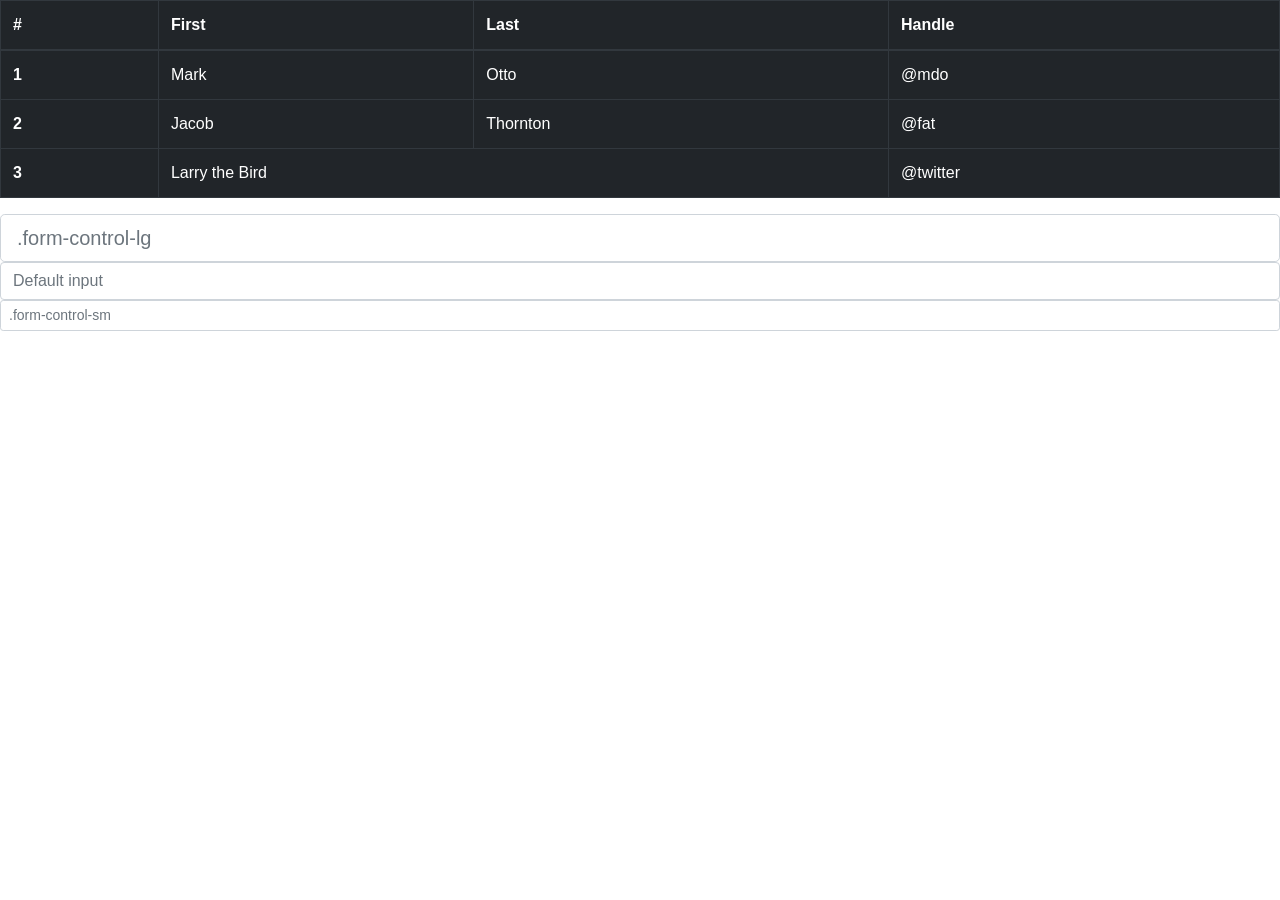
==== index.html @ 8fba19ec "primeiro commit" ====
<!DOCTYPE html>
<html lang="en">
<head>
    <meta charset="UTF-8">
    <meta name="viewport" content="width=device-width, initial-scale=1.0">
    
    <!-- Link para o CSS do Bootstrap -->
    <link rel="stylesheet" href="https://cdn.jsdelivr.net/npm/bootstrap@4.1.3/dist/css/bootstrap.min.css" integrity="sha384-MCw98/SFnGE8fJT3GXwEOngsV7Zt27NXFoaoApmYm81iuXoPkFOJwJ8ERdknLPMO" crossorigin="anonymous">

    <title>Document</title>
</head>
<body>
    <!-- Tabelas com estilos do Bootstrap -->
    <table class="table table-bordered table-dark">
        <thead>
          <tr>
            <th scope="col">#</th>
            <th scope="col">First</th>
            <th scope="col">Last</th>
            <th scope="col">Handle</th>
          </tr>
        </thead>
        <tbody>
          <tr>
            <th scope="row">1</th>
            <td>Mark</td>
            <td>Otto</td>
            <td>@mdo</td>
          </tr>
          <tr>
            <th scope="row">2</th>
            <td>Jacob</td>
            <td>Thornton</td>
            <td>@fat</td>
          </tr>
          <tr>
            <th scope="row">3</th>
            <td colspan="2">Larry the Bird</td>
            <td>@twitter</td>
          </tr>
        </tbody>
      </table>

      <input class="form-control form-control-lg" type="text" placeholder=".form-control-lg">
<input class="form-control" type="text" placeholder="Default input">
<input class="form-control form-control-sm" type="text" placeholder=".form-control-sm">
</body>
</html>
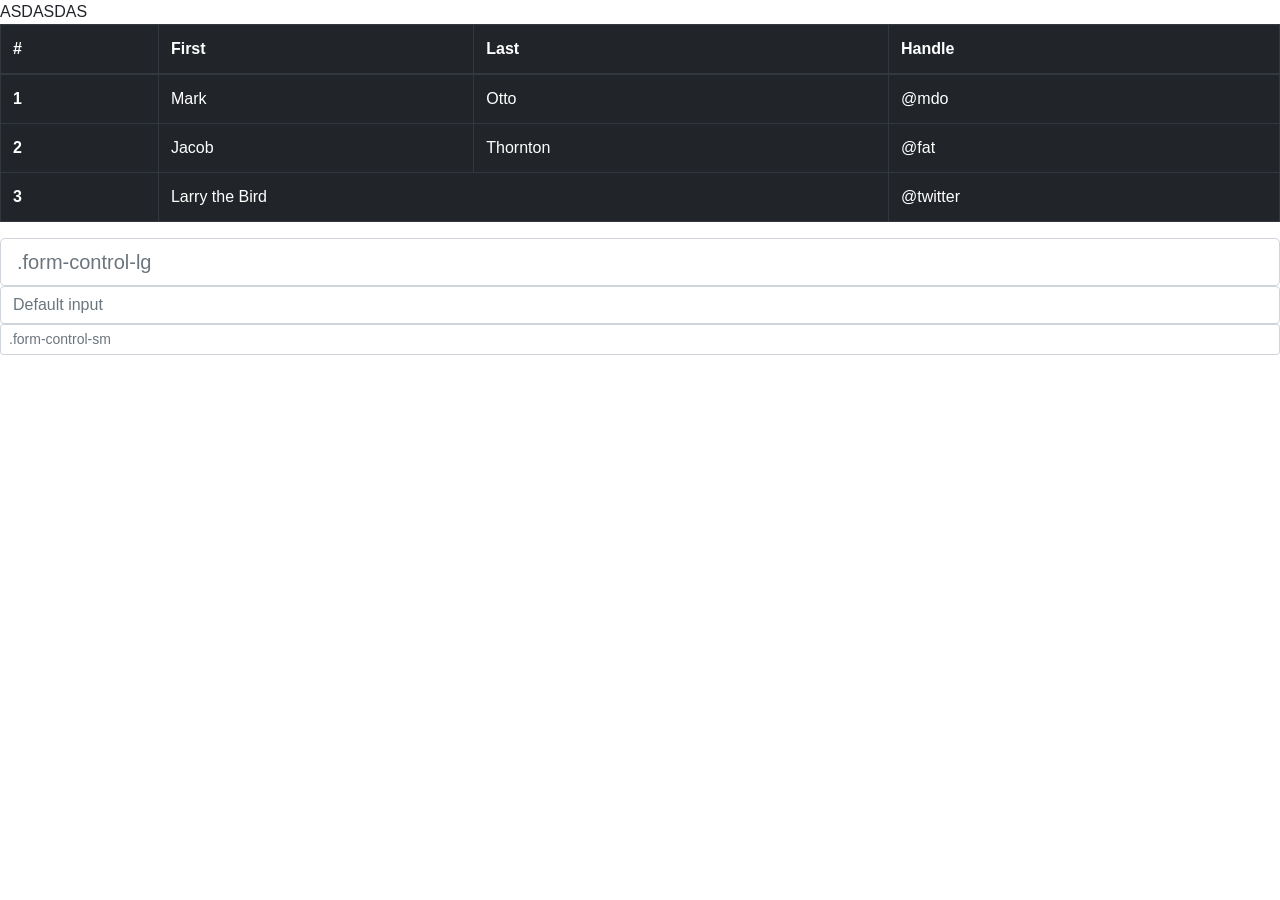
==== commit de69dd88: "Eviando as outras coisas" ====
--- a/index.html
+++ b/index.html
@@ -26,7 +26,7 @@
             <td>Mark</td>
             <td>Otto</td>
             <td>@mdo</td>
-          </tr>
+          </tr>ASDASDAS
           <tr>
             <th scope="row">2</th>
             <td>Jacob</td>
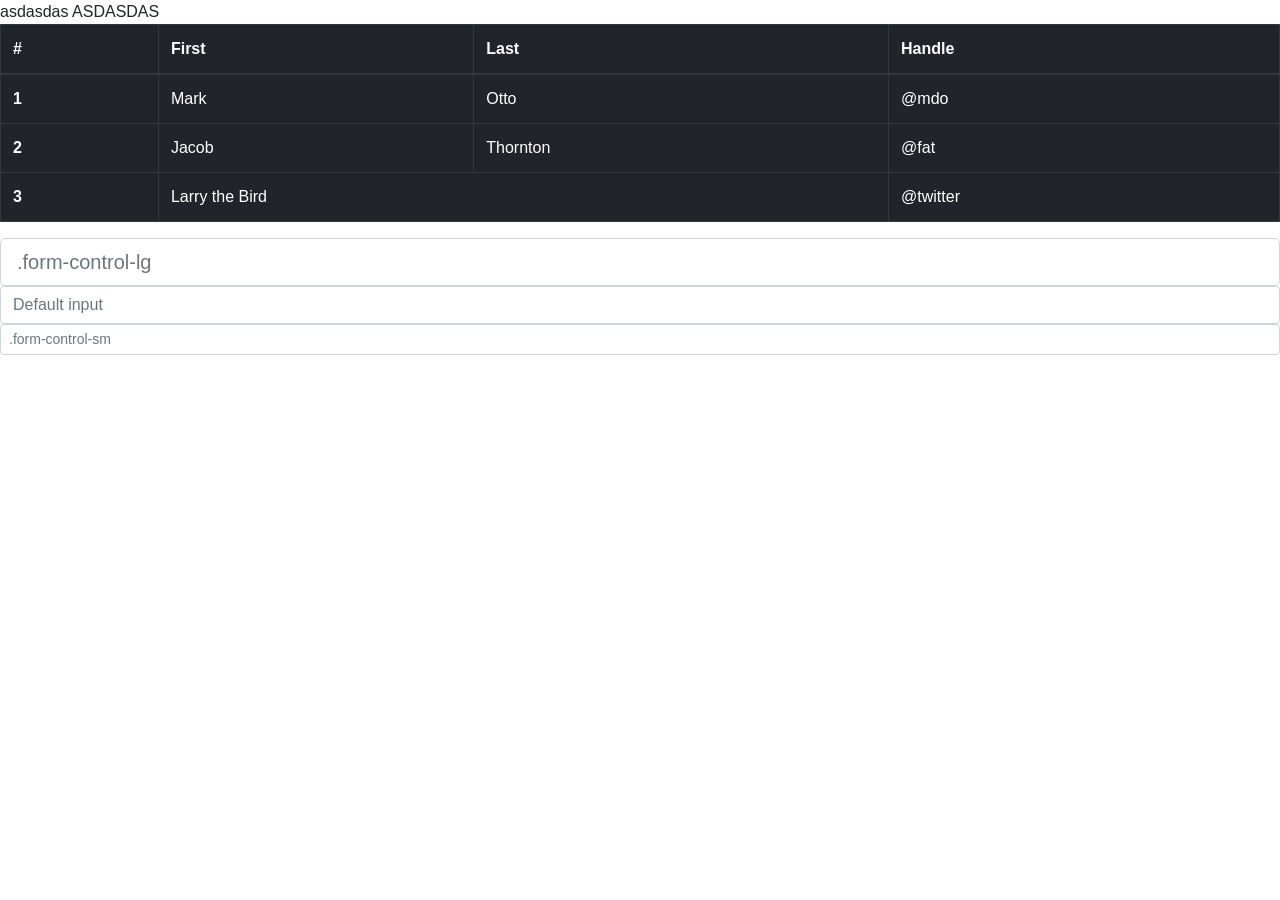
==== commit 3b8c2124: "Novo commit" ====
--- a/index.html
+++ b/index.html
@@ -21,7 +21,7 @@
           </tr>
         </thead>
         <tbody>
-          <tr>
+          <tr>asdasdas
             <th scope="row">1</th>
             <td>Mark</td>
             <td>Otto</td>
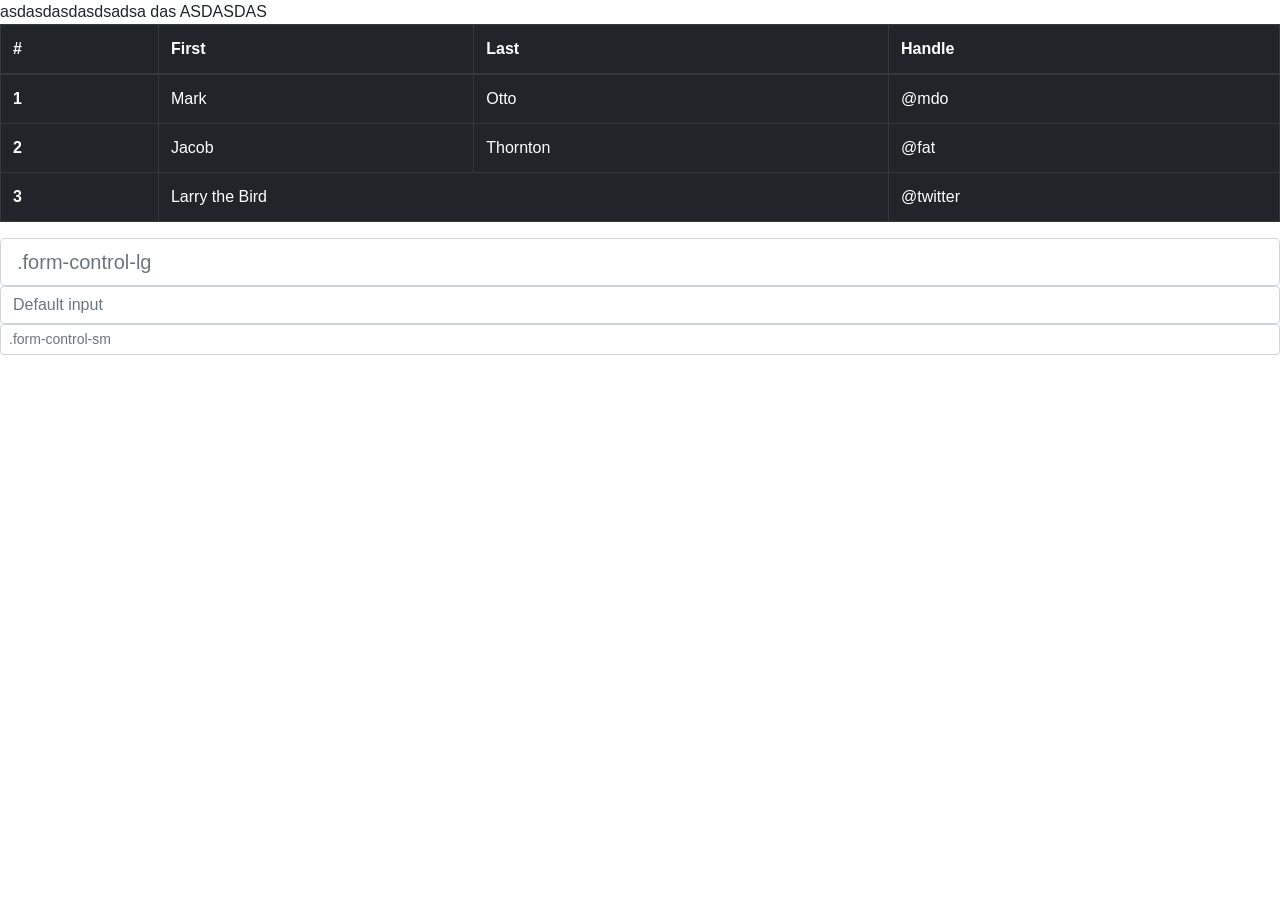
==== commit 6b5ffc25: "Novo commit" ====
--- a/index.html
+++ b/index.html
@@ -21,8 +21,8 @@
           </tr>
         </thead>
         <tbody>
-          <tr>asdasdas
-            <th scope="row">1</th>
+          <tr>asdasdasdasdsadsa
+            <th scope="row">1</th>das
             <td>Mark</td>
             <td>Otto</td>
             <td>@mdo</td>
